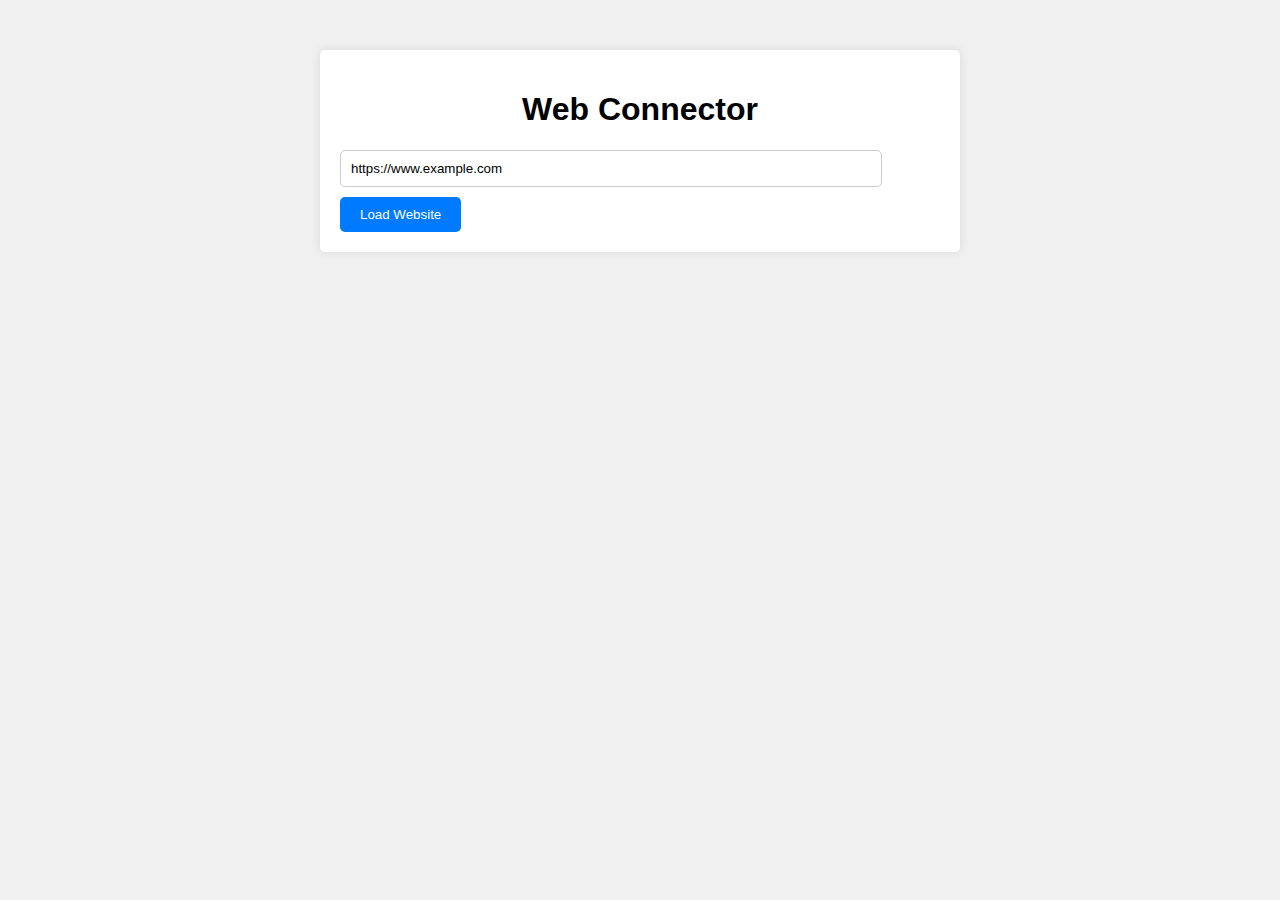
==== index.html @ fd488cd1 "Update index.html" ====
<!DOCTYPE html>
<html lang="en">
<head>
<meta charset="UTF-8">
<meta name="viewport" content="width=device-width, initial-scale=1.0">
<title>Web Connector</title>
<link rel="stylesheet" href="styles.css">
</head>
<body>
<div class="container">
    <h1>Web Connector</h1>
    <input type="text" id="urlInput" placeholder="Enter website URL" value="https://www.example.com">
    <button onclick="loadWebsite()">Load Website</button>
    <div id="webview"></div>
</div>
<script src="script.js"></script>
</body>
</html>
---- styles.css ----
body {
    font-family: Arial, sans-serif;
    margin: 0;
    padding: 0;
    background-color: #f0f0f0;
}

.container {
    max-width: 600px;
    margin: 50px auto;
    padding: 20px;
    background-color: #fff;
    border-radius: 5px;
    box-shadow: 0 0 10px rgba(0, 0, 0, 0.1);
}

h1 {
    text-align: center;
}

input[type="text"] {
    width: calc(100% - 80px);
    padding: 10px;
    margin-bottom: 10px;
    border: 1px solid #ccc;
    border-radius: 5px;
}

button {
    padding: 10px 20px;
    background-color: #007bff;
    color: #fff;
    border: none;
    border-radius: 5px;
    cursor: pointer;
}

button:hover {
    background-color: #0056b3;
}

#output {
    margin-top: 20px;
    padding: 10px;
    border: 1px solid #ccc;
    border-radius: 5px;
    white-space: pre-line;
}
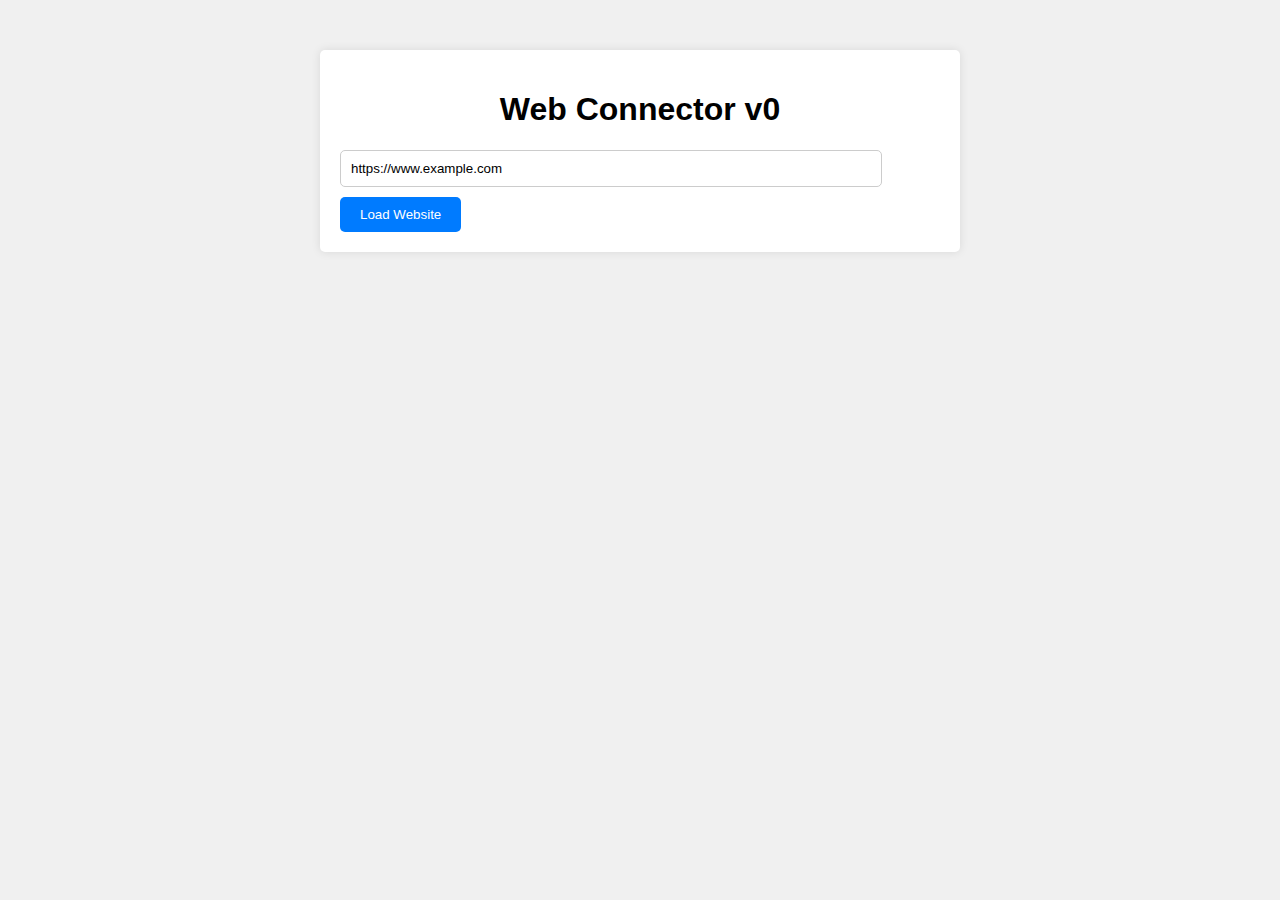
==== commit 922f189f: "Update index.html" ====
--- a/index.html
+++ b/index.html
@@ -8,7 +8,7 @@
 </head>
 <body>
 <div class="container">
-    <h1>Web Connector</h1>
+    <h1>Web Connector v0</h1>
     <input type="text" id="urlInput" placeholder="Enter website URL" value="https://www.example.com">
     <button onclick="loadWebsite()">Load Website</button>
     <div id="webview"></div>
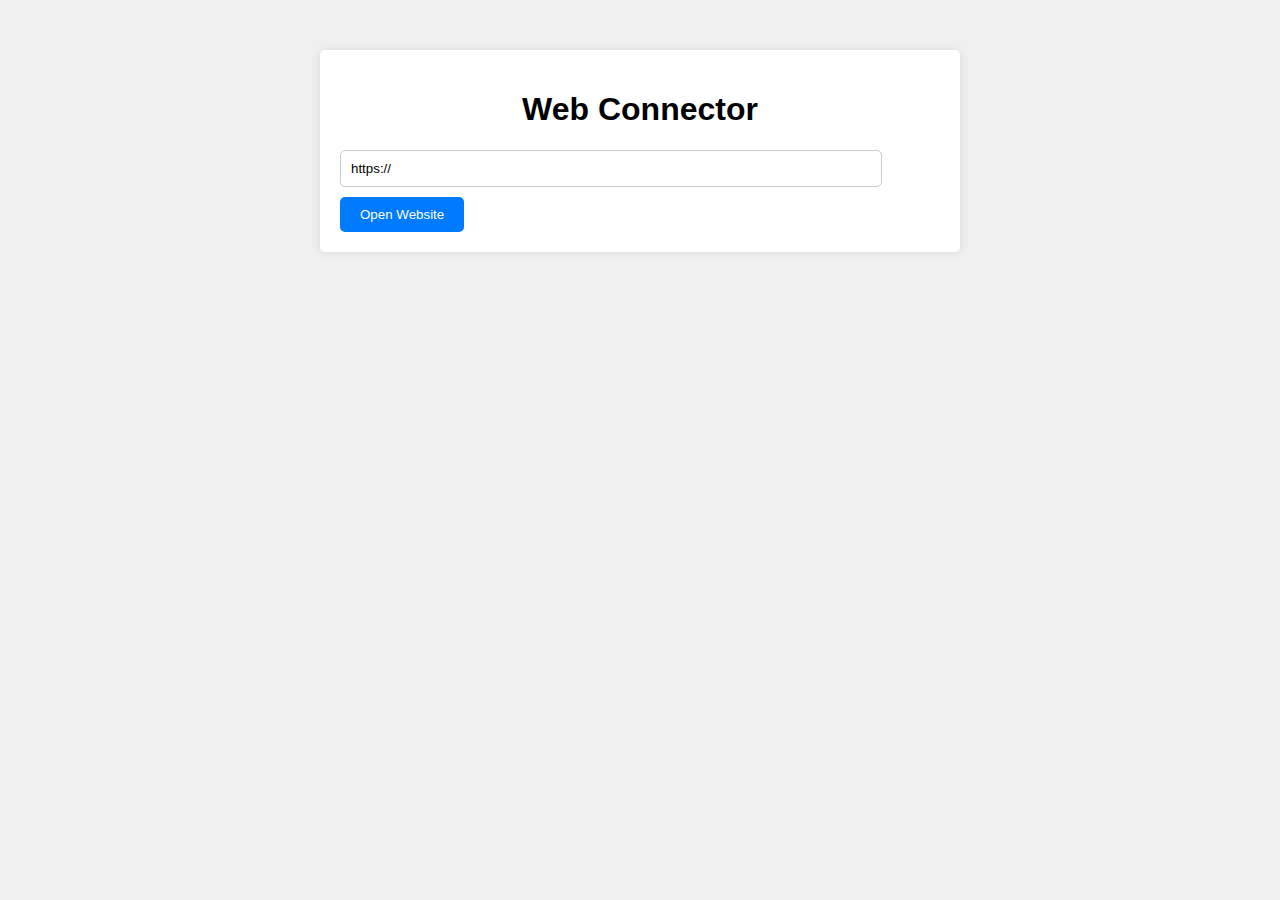
==== commit 487c0d25: "Update index.html" ====
--- a/index.html
+++ b/index.html
@@ -8,10 +8,9 @@
 </head>
 <body>
 <div class="container">
-    <h1>Web Connector v0</h1>
-    <input type="text" id="urlInput" placeholder="Enter website URL" value="https://www.example.com">
-    <button onclick="loadWebsite()">Load Website</button>
-    <div id="webview"></div>
+    <h1>Web Connector</h1>
+    <input type="text" id="urlInput" placeholder="Enter website URL" value="https://">
+    <button onclick="openWebsite()">Open Website</button>
 </div>
 <script src="script.js"></script>
 </body>
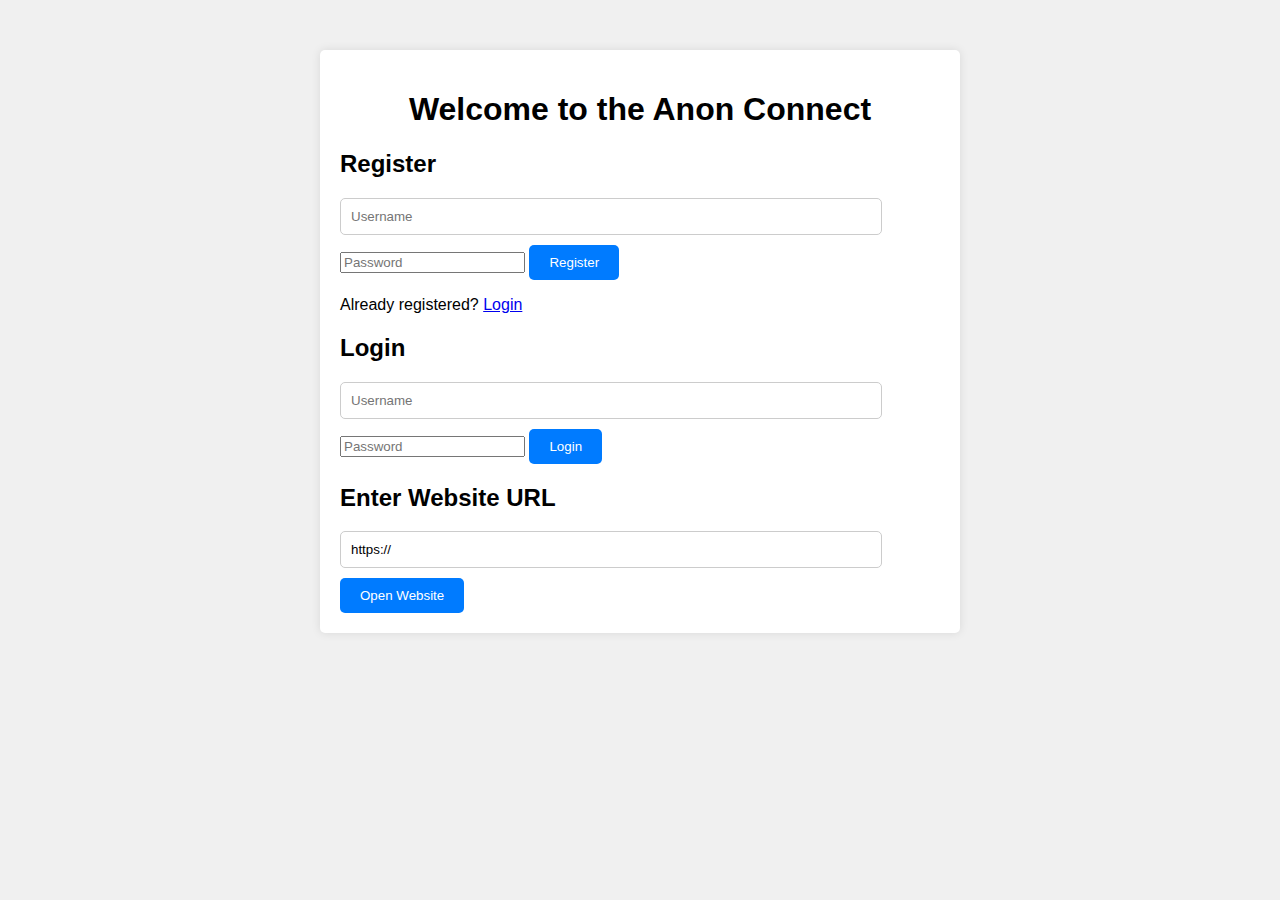
==== commit 0c67c030: "Update index.html" ====
--- a/index.html
+++ b/index.html
@@ -1,17 +1,31 @@
 <!DOCTYPE html>
-<html lang="en">
+<html>
 <head>
-<meta charset="UTF-8">
-<meta name="viewport" content="width=device-width, initial-scale=1.0">
-<title>Web Connector</title>
-<link rel="stylesheet" href="styles.css">
+    <title>Anon Connect</title>
+    <link rel="stylesheet" type="text/css" href="styles.css">
 </head>
 <body>
-<div class="container">
-    <h1>Web Connector</h1>
-    <input type="text" id="urlInput" placeholder="Enter website URL" value="https://">
-    <button onclick="openWebsite()">Open Website</button>
-</div>
-<script src="script.js"></script>
+    <div class="container">
+        <h1>Welcome to the Anon Connect</h1>
+        <div id="registerDiv">
+            <h2>Register</h2>
+            <input type="text" id="registerUsername" placeholder="Username">
+            <input type="password" id="registerPassword" placeholder="Password">
+            <button id="registerBtn">Register</button>
+            <p>Already registered? <a href="#" id="showLogin">Login</a></p>
+        </div>
+        <div id="loginDiv" class="hidden">
+            <h2>Login</h2>
+            <input type="text" id="loginUsername" placeholder="Username">
+            <input type="password" id="loginPassword" placeholder="Password">
+            <button id="loginBtn">Login</button>
+        </div>
+        <div id="websiteDiv" class="hidden">
+            <h2>Enter Website URL</h2>
+<input type="text" id="websiteUrl" placeholder="Enter Website URL" value="https://">
+            <button id="openWebsiteBtn">Open Website</button>
+        </div>
+    </div>
+    <script src="script.js"></script>
 </body>
 </html>
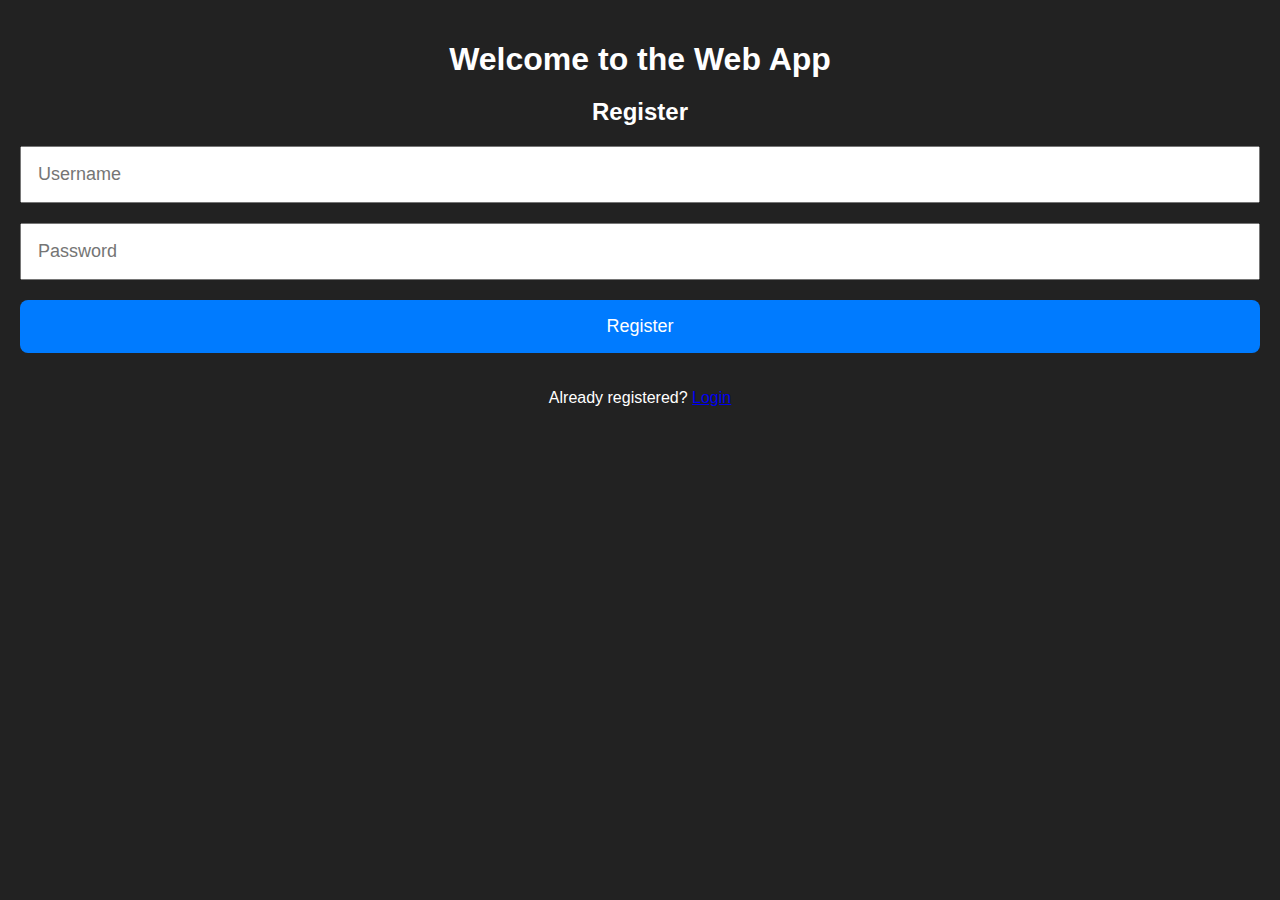
==== commit f6f28c99: "Update index.html" ====
--- a/index.html
+++ b/index.html
@@ -1,12 +1,13 @@
 <!DOCTYPE html>
 <html>
 <head>
-    <title>Anon Connect</title>
+    <title>Web App</title>
     <link rel="stylesheet" type="text/css" href="styles.css">
+    <meta name="viewport" content="width=device-width, initial-scale=1.0">
 </head>
 <body>
     <div class="container">
-        <h1>Welcome to the Anon Connect</h1>
+        <h1>Welcome to the Web App</h1>
         <div id="registerDiv">
             <h2>Register</h2>
             <input type="text" id="registerUsername" placeholder="Username">
--- a/styles.css
+++ b/styles.css
@@ -2,47 +2,44 @@
     font-family: Arial, sans-serif;
     margin: 0;
     padding: 0;
-    background-color: #f0f0f0;
+    background-color: #222;
+    color: #fff;
 }
 
 .container {
-    max-width: 600px;
-    margin: 50px auto;
+    width: 100%;
     padding: 20px;
-    background-color: #fff;
-    border-radius: 5px;
-    box-shadow: 0 0 10px rgba(0, 0, 0, 0.1);
-}
-
-h1 {
+    box-sizing: border-box;
     text-align: center;
 }
 
-input[type="text"] {
-    width: calc(100% - 80px);
-    padding: 10px;
-    margin-bottom: 10px;
-    border: 1px solid #ccc;
-    border-radius: 5px;
+h1, h2 {
+    margin-bottom: 20px;
+}
+
+input[type="text"],
+input[type="password"],
+button {
+    width: 100%;
+    padding: 16px;
+    margin-bottom: 20px;
+    box-sizing: border-box;
+    font-size: 18px;
 }
 
 button {
-    padding: 10px 20px;
     background-color: #007bff;
     color: #fff;
     border: none;
-    border-radius: 5px;
+    border-radius: 8px;
     cursor: pointer;
+    transition: background-color 0.3s;
 }
 
 button:hover {
     background-color: #0056b3;
 }
 
-#output {
-    margin-top: 20px;
-    padding: 10px;
-    border: 1px solid #ccc;
-    border-radius: 5px;
-    white-space: pre-line;
+.hidden {
+    display: none;
 }
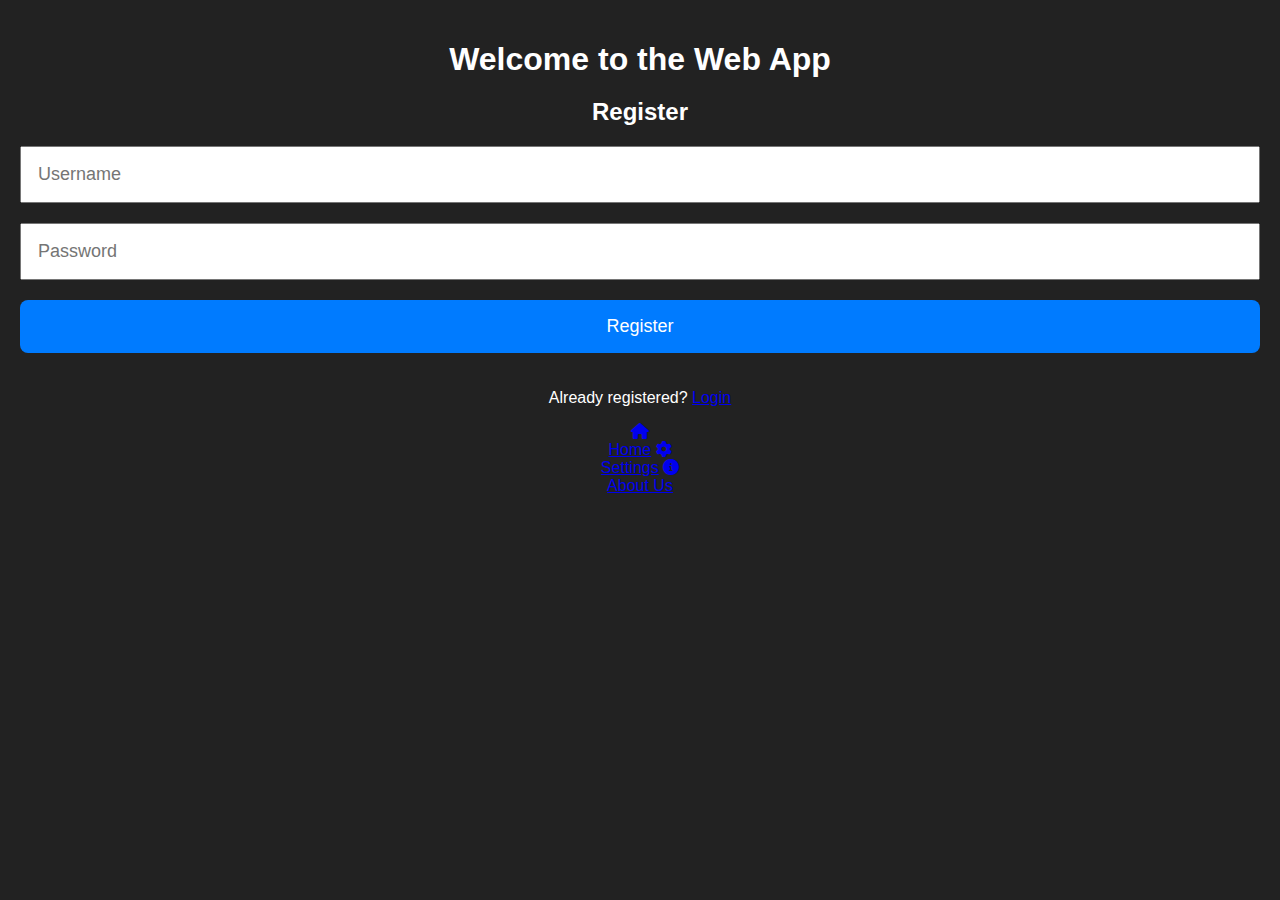
==== commit 436b9d38: "Update index.html" ====
--- a/index.html
+++ b/index.html
@@ -3,6 +3,7 @@
 <head>
     <title>Web App</title>
     <link rel="stylesheet" type="text/css" href="styles.css">
+    <link rel="stylesheet" href="https://cdnjs.cloudflare.com/ajax/libs/font-awesome/6.0.0-beta3/css/all.min.css">
     <meta name="viewport" content="width=device-width, initial-scale=1.0">
 </head>
 <body>
@@ -23,8 +24,13 @@
         </div>
         <div id="websiteDiv" class="hidden">
             <h2>Enter Website URL</h2>
-<input type="text" id="websiteUrl" placeholder="Enter Website URL" value="https://">
+            <input type="text" id="websiteUrl" placeholder="Enter Website URL" value="https://">
             <button id="openWebsiteBtn">Open Website</button>
+        </div>
+        <div class="navbar">
+            <a href="#" class="active"><i class="fas fa-home"></i><br>Home</a>
+            <a href="#"><i class="fas fa-cog"></i><br>Settings</a>
+            <a href="#"><i class="fas fa-info-circle"></i><br>About Us</a>
         </div>
     </div>
     <script src="script.js"></script>
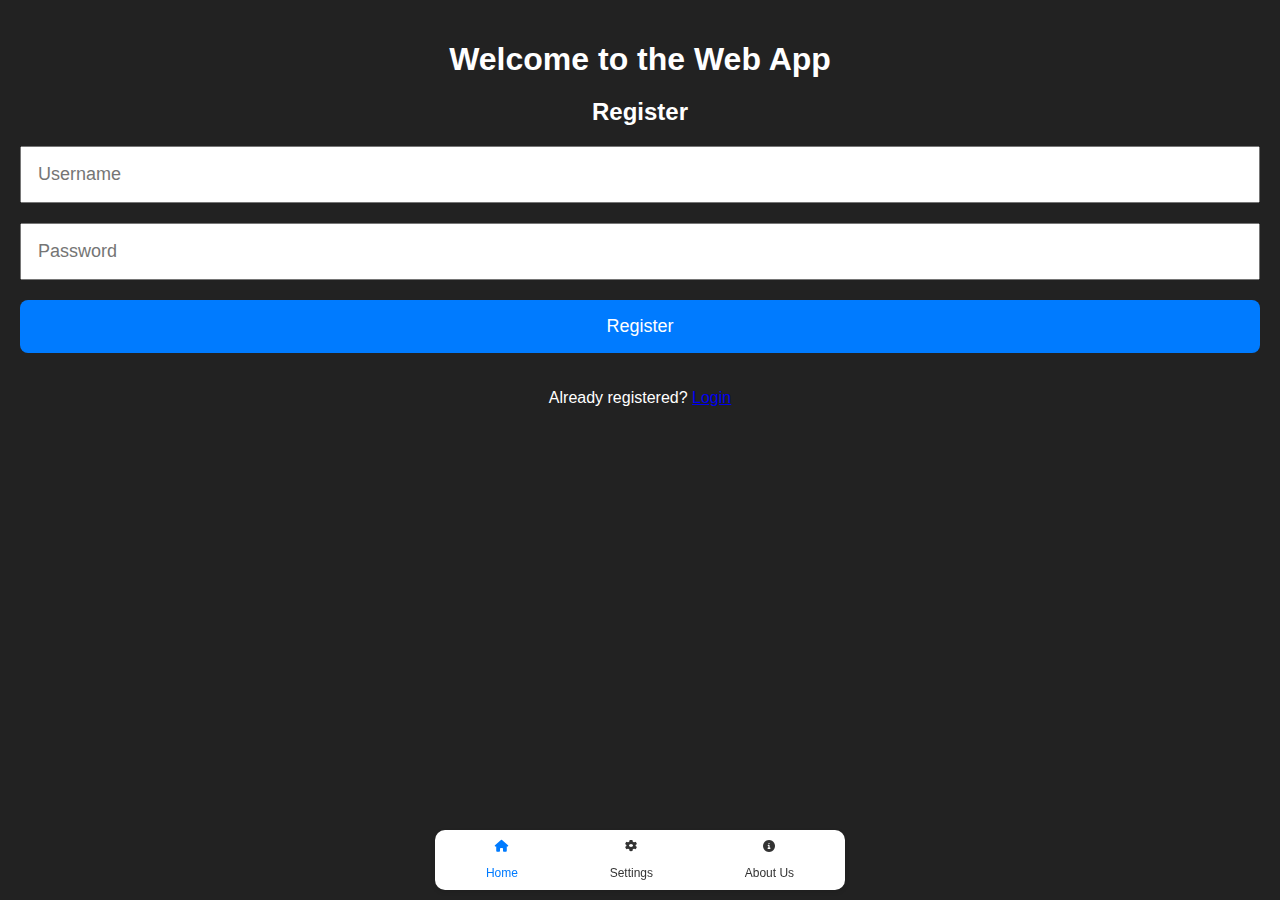
==== commit 16214422: "Update index.html" ====
--- a/index.html
+++ b/index.html
@@ -28,9 +28,9 @@
             <button id="openWebsiteBtn">Open Website</button>
         </div>
         <div class="navbar">
-            <a href="#" class="active"><i class="fas fa-home"></i><br>Home</a>
-            <a href="#"><i class="fas fa-cog"></i><br>Settings</a>
-            <a href="#"><i class="fas fa-info-circle"></i><br>About Us</a>
+            <a href="https://abel360w.github.io" class="active"><i class="fas fa-home"></i><br>Home</a>
+            <a href="https://abel360w.github.io/settings.html"><i class="fas fa-cog"></i><br>Settings</a>
+            <a href="https://abel360w.github.io/aboutus.html"><i class="fas fa-info-circle"></i><br>About Us</a>
         </div>
     </div>
     <script src="script.js"></script>
--- a/styles.css
+++ b/styles.css
@@ -43,3 +43,34 @@
 .hidden {
     display: none;
 }
+
+.navbar {
+    position: fixed;
+    bottom: 10px;
+    left: 50%;
+    transform: translateX(-50%);
+    display: flex;
+    justify-content: space-around;
+    align-items: center;
+    width: 80%;
+    max-width: 400px;
+    background-color: #fff; /* White background */
+    color: #333; /* Black text color */
+    padding: 5px;
+    border-radius: 10px;
+    box-shadow: 0px 2px 5px rgba(0, 0, 0, 0.1);
+}
+
+.navbar a {
+    text-decoration: none;
+    color: #333; /* Black text color */
+    display: flex;
+    flex-direction: column;
+    align-items: center;
+    font-size: 12px;
+    padding: 5px;
+}
+
+.navbar a.active {
+    color: #007bff; /* Blue active link color */
+}
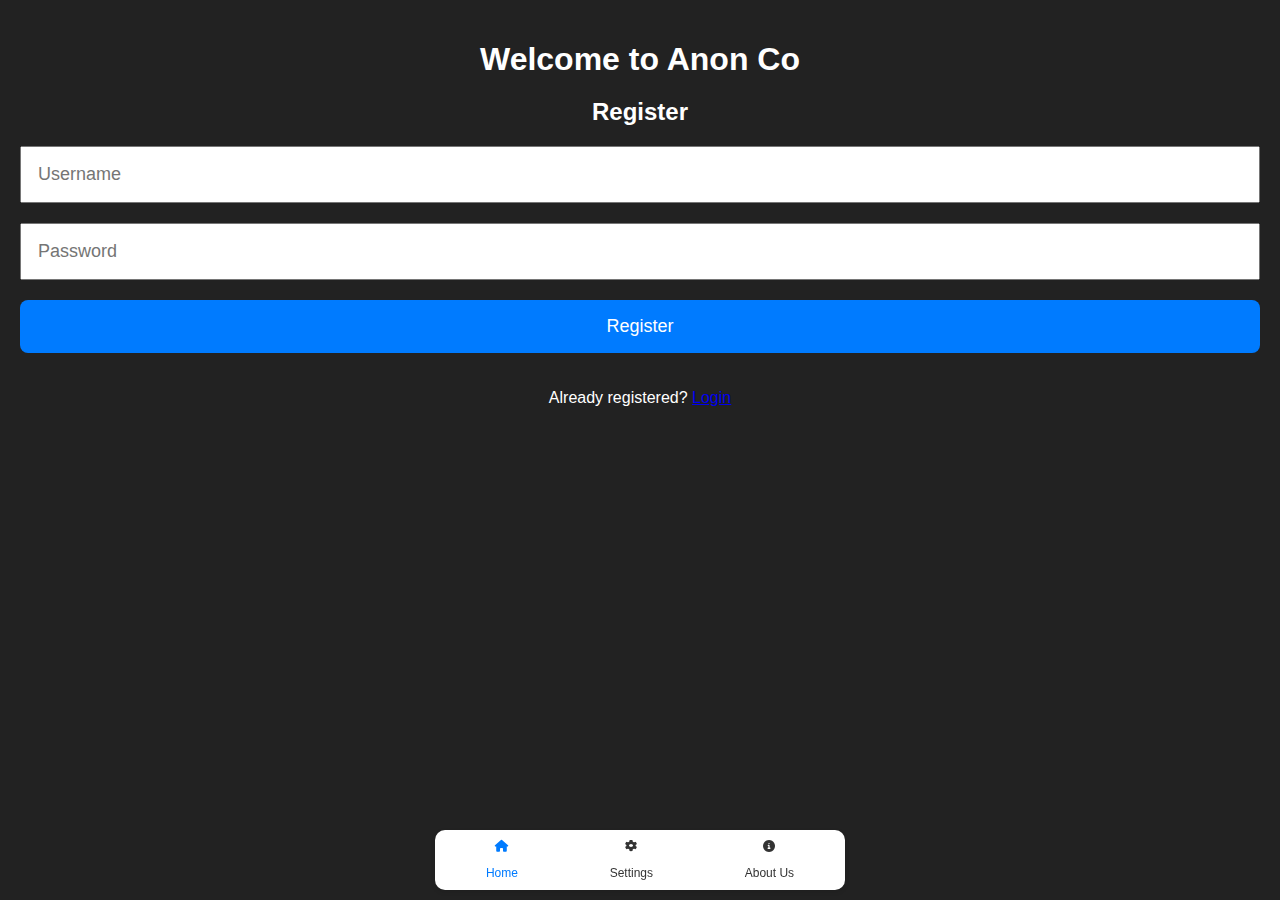
==== commit 8f06bd2c: "Update index.html" ====
--- a/index.html
+++ b/index.html
@@ -1,14 +1,14 @@
 <!DOCTYPE html>
 <html>
 <head>
-    <title>Web App</title>
+    <title>Anon Co</title>
     <link rel="stylesheet" type="text/css" href="styles.css">
     <link rel="stylesheet" href="https://cdnjs.cloudflare.com/ajax/libs/font-awesome/6.0.0-beta3/css/all.min.css">
     <meta name="viewport" content="width=device-width, initial-scale=1.0">
 </head>
 <body>
     <div class="container">
-        <h1>Welcome to the Web App</h1>
+        <h1>Welcome to Anon Co</h1>
         <div id="registerDiv">
             <h2>Register</h2>
             <input type="text" id="registerUsername" placeholder="Username">
